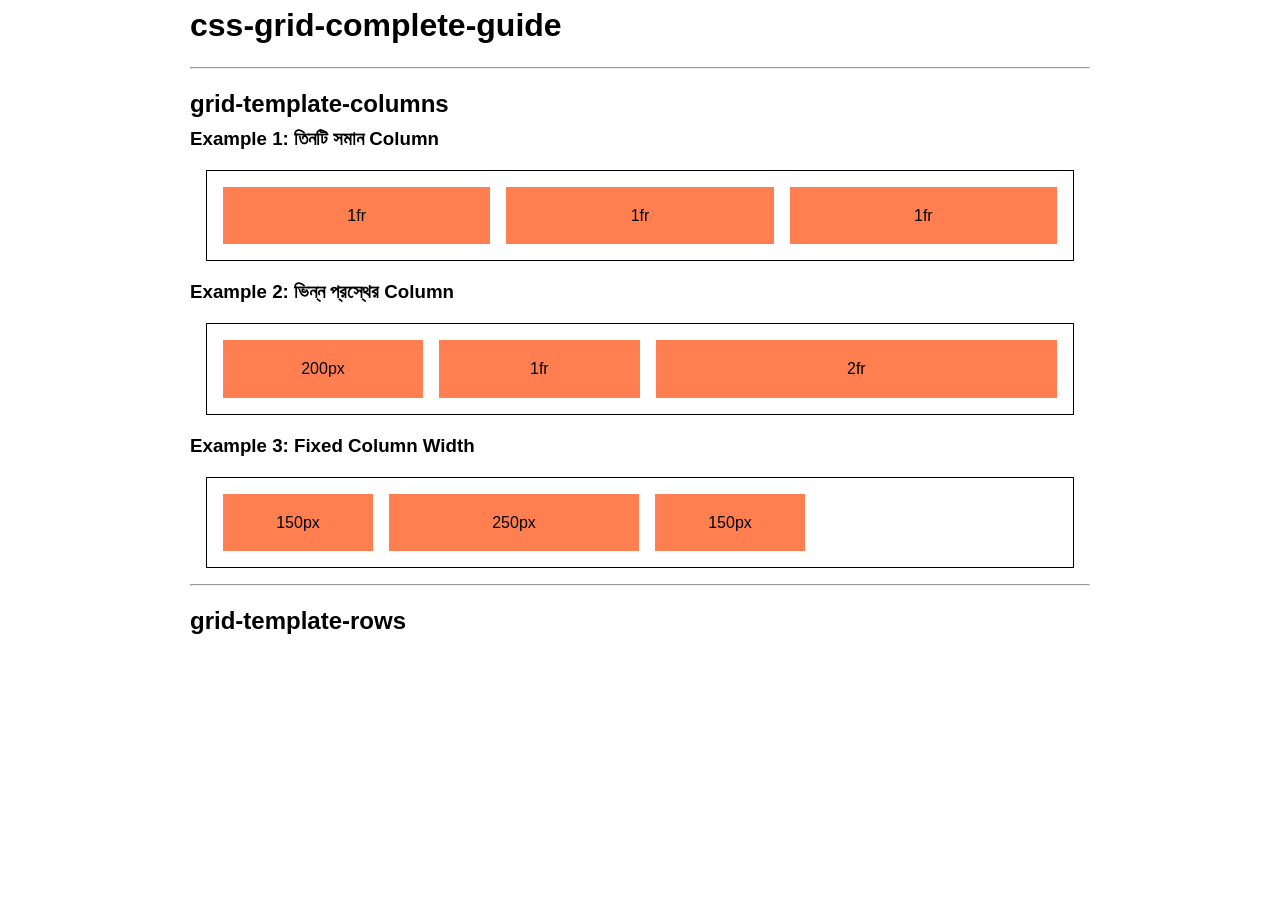
==== grid/css-grid-complete-guide.html @ 94cc9fbb "first commit" ====
<!DOCTYPE html>
<html lang="en">
<head>
    <meta charset="UTF-8">
    <meta name="viewport" content="width=device-width, initial-scale=1.0">
    <link rel="shortcut icon" href="../images/favicon.png" type="image/x-icon">
    <link rel="stylesheet" href="style.css">
    <title>css-grid-complete-guide</title>

</head>
<body>
    <div class="main_container">
        <h1>css-grid-complete-guide</h1>
<hr>
        <!----------  grid-template-columns ---------->
        <h2> grid-template-columns </h2>
        <h3>Example 1: তিনটি সমান Column</h3>
        <div class="container-column-01">
            <div class="box01"> 1fr </div>
            <div class="box01"> 1fr </div>
            <div class="box01"> 1fr </div>
        </div>

        <!-- Example 2: ভিন্ন প্রস্থের Column -->
         <h3>Example 2: ভিন্ন প্রস্থের Column</h3>
        <div class="container-column-02">
            <div class="box01">200px</div>
            <div class="box01">1fr</div>
            <div class="box01">2fr</div>
        </div>
        <!-- Example 3: Fixed Column Width -->
         <h3>Example 3: Fixed Column Width</h3>
         <div class="container-column-03">
            <div class="box01">150px</div>
            <div class="box01">250px</div>
            <div class="box01">150px</div>
        </div>
        <hr>
<!-- -------grid-template-rows------ -->
 <h2>grid-template-rows</h2>


    </div>
</body>
</html>
---- grid/style.css ----
* {
    margin: 0;
    padding: 0;
    box-sizing: border-box;
}
body {
    font-family: Arial, Helvetica, sans-serif;
    line-height: 1.6;
}

.main_container{
    width: 90%;
    max-width: 900px;
    margin: 0 auto;
}
hr{
  margin-block: 1rem;
}

/*----------  grid-template-columns ---------*/
/* example-1 */

/* .container-column{
  display: grid;
  grid-template-columns: 1fr 1fr 1fr;
  gap: 16px;
} */
.container-column-01 {
  display: grid;
  grid-template-columns: repeat(3, 1fr);  /* best practice */
  gap: 16px;
  border: 1px solid black;
  padding: 16px;
  margin: 16px;
} 
.box01{
    background-color: coral;
    text-align: center;
    padding: 16px;
}
/* Example 2: ভিন্ন প্রস্থের Column */
.container-column-02 {
            display: grid;
            grid-template-columns: 200px 1fr 2fr;
            gap: 16px;
            border: 1px solid black;
            padding: 16px;
            margin: 16px;
          }
/* Example 3: Fixed Column Width */
.container-column-03 {
            display: grid;
            grid-template-columns: 150px 250px 150px;
            gap: 16px;
            border: 1px solid black;
            padding: 16px;
            margin: 16px;
          }
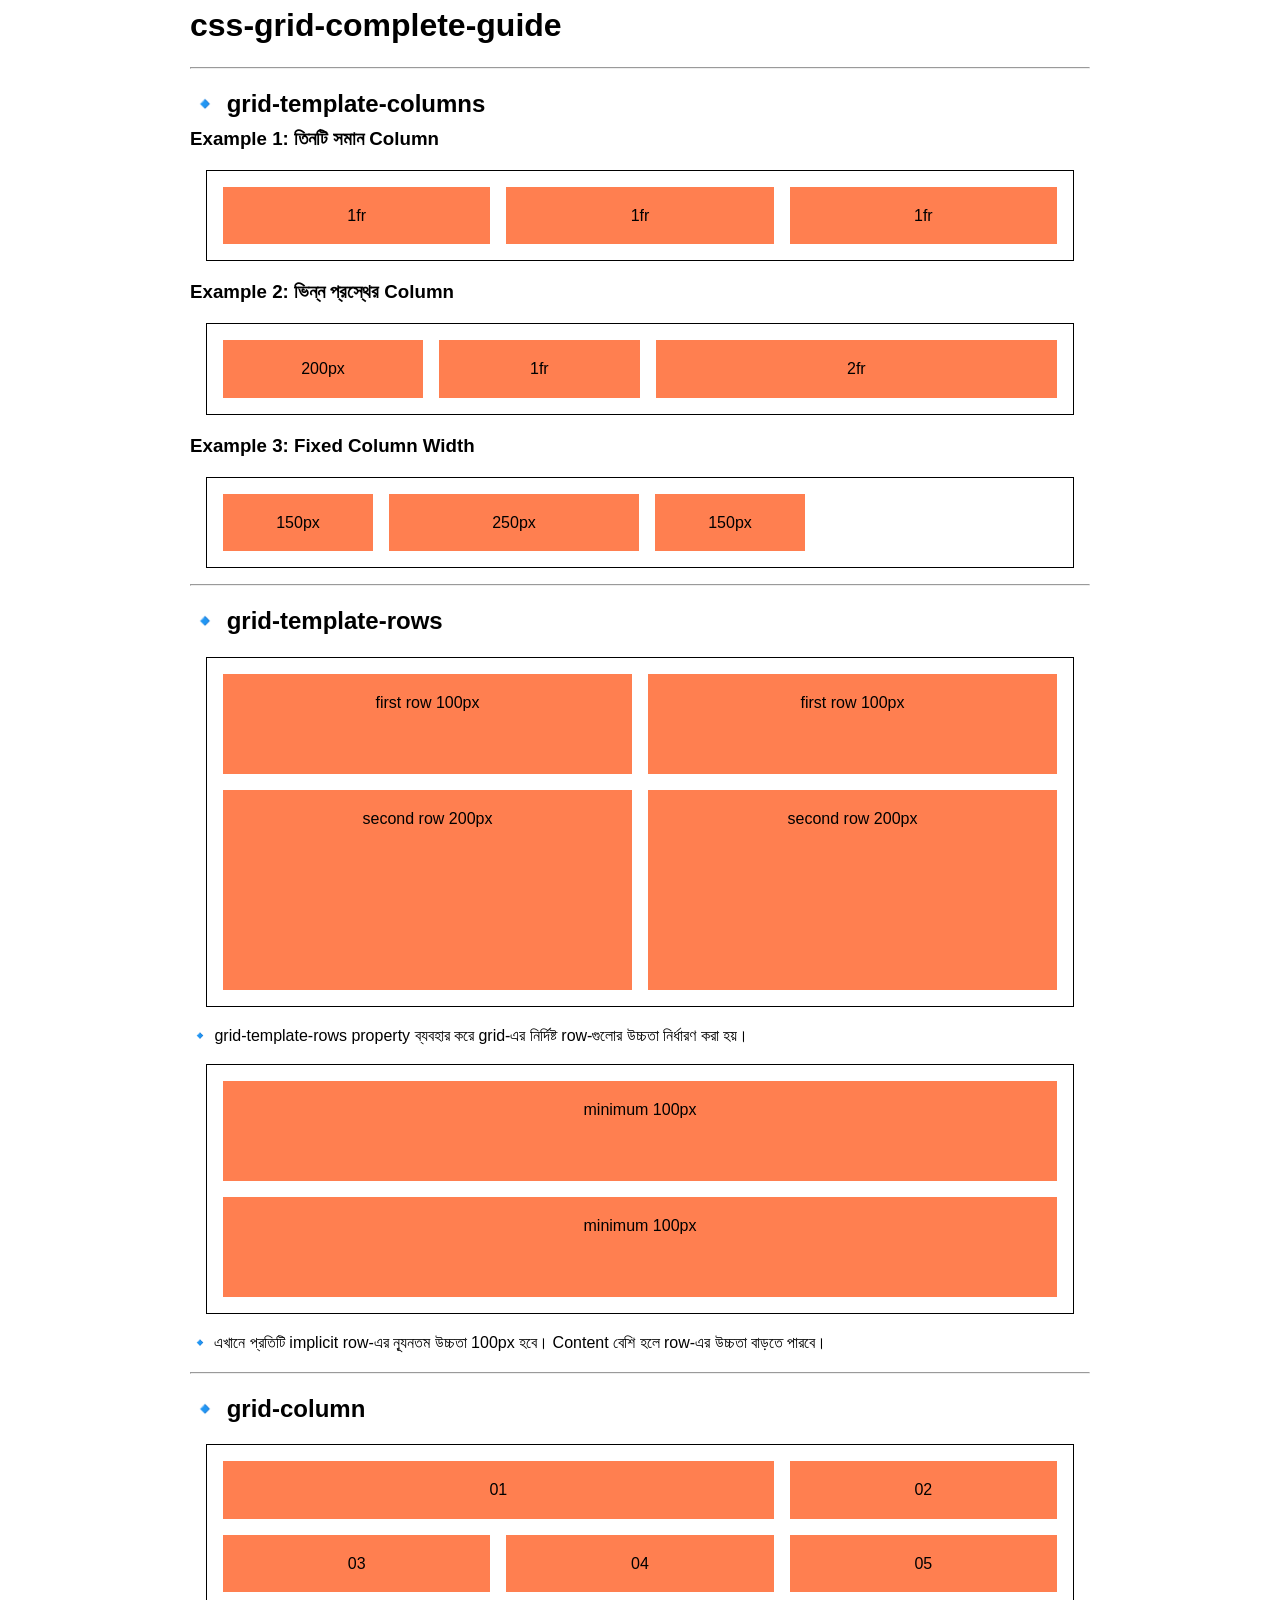
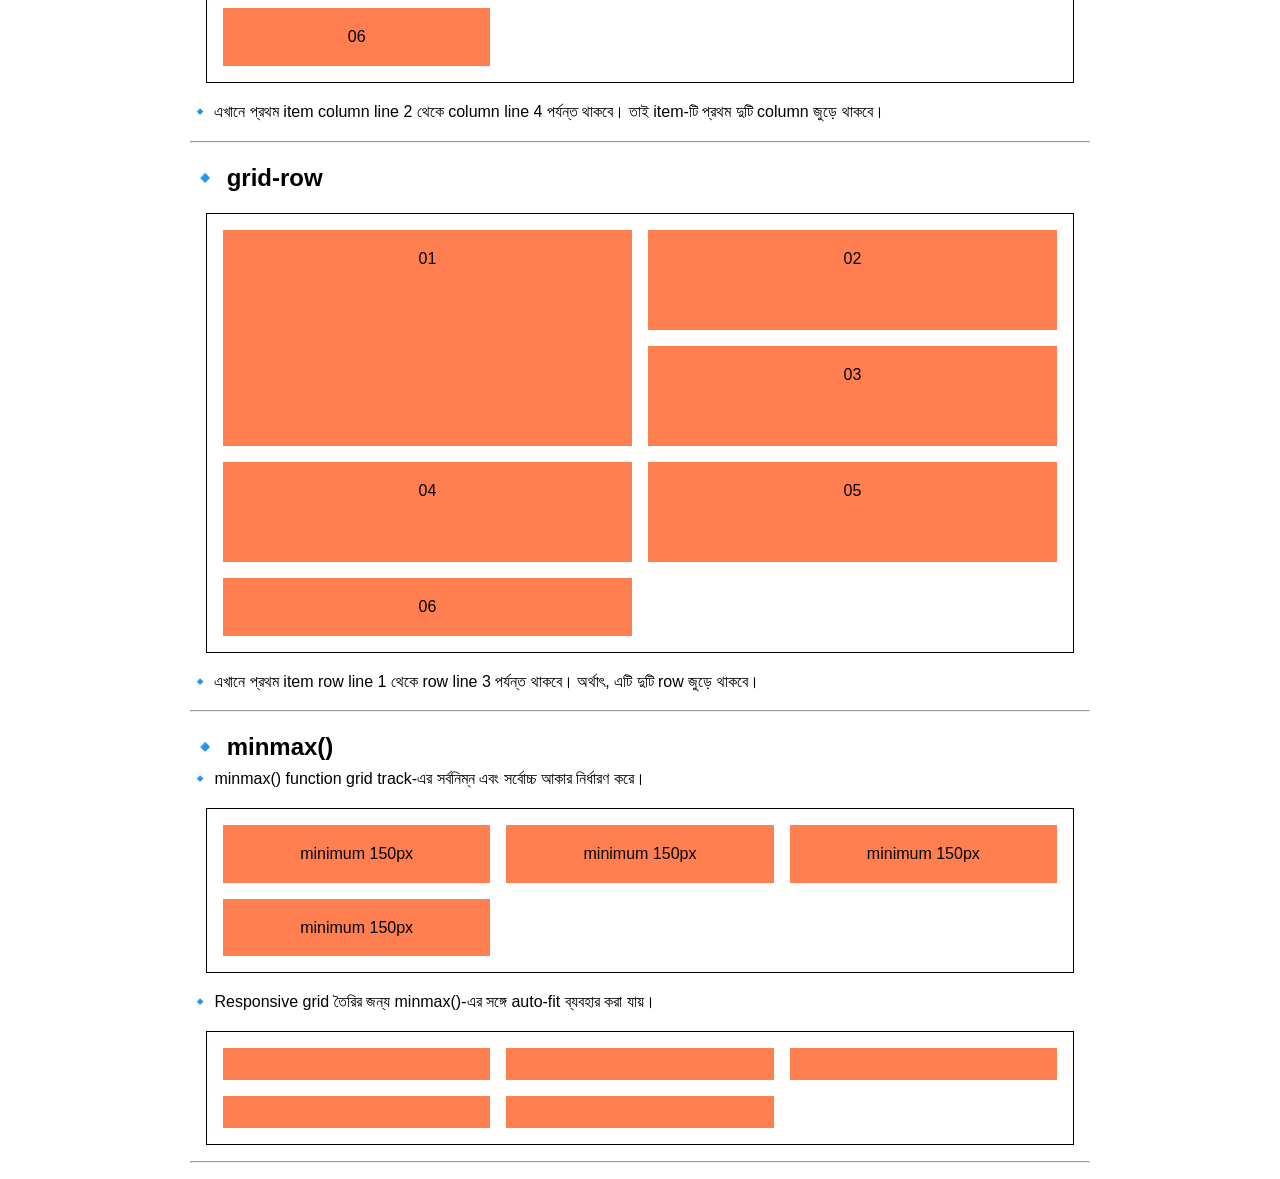
==== commit 498ef8dd: "2nd add" ====
--- a/grid/css-grid-complete-guide.html
+++ b/grid/css-grid-complete-guide.html
@@ -13,32 +13,87 @@
         <h1>css-grid-complete-guide</h1>
 <hr>
         <!----------  grid-template-columns ---------->
-        <h2> grid-template-columns </h2>
+        <h2>🔹 grid-template-columns </h2>
         <h3>Example 1: তিনটি সমান Column</h3>
-        <div class="container-column-01">
-            <div class="box01"> 1fr </div>
-            <div class="box01"> 1fr </div>
-            <div class="box01"> 1fr </div>
+        <div class="container-template-column-01">
+            <div class="item"> 1fr </div>
+            <div class="item"> 1fr </div>
+            <div class="item"> 1fr </div>
         </div>
 
         <!-- Example 2: ভিন্ন প্রস্থের Column -->
          <h3>Example 2: ভিন্ন প্রস্থের Column</h3>
-        <div class="container-column-02">
-            <div class="box01">200px</div>
-            <div class="box01">1fr</div>
-            <div class="box01">2fr</div>
+        <div class="container-template-column-02">
+            <div class="item">200px</div>
+            <div class="item">1fr</div>
+            <div class="item">2fr</div>
         </div>
         <!-- Example 3: Fixed Column Width -->
          <h3>Example 3: Fixed Column Width</h3>
-         <div class="container-column-03">
-            <div class="box01">150px</div>
-            <div class="box01">250px</div>
-            <div class="box01">150px</div>
+         <div class="container-template-column-03">
+            <div class="item">150px</div>
+            <div class="item">250px</div>
+            <div class="item">150px</div>
         </div>
         <hr>
 <!-- -------grid-template-rows------ -->
- <h2>grid-template-rows</h2>
-
+ <h2>🔹 grid-template-rows</h2>
+ <div class="container-template-row-01">
+            <div class="item">first row 100px</div>
+            <div class="item">first row 100px</div>
+            <div class="item">second row 200px</div>
+            <div class="item">second row 200px</div>
+ </div>
+ <p>🔹 grid-template-rows property ব্যবহার করে grid-এর নির্দিষ্ট row-গুলোর উচ্চতা নির্ধারণ করা হয়।</p>
+ 
+ <div class="container-template-row-02">
+        <div class="item">minimum 100px</div>
+        <div class="item">minimum 100px</div>
+</div>
+<p>🔹 এখানে প্রতিটি implicit row-এর ন্যূনতম উচ্চতা 100px হবে। Content বেশি হলে row-এর উচ্চতা বাড়তে পারবে।</p>
+<hr>
+<!-- ----- grid-column------ -->
+<h2>🔹 grid-column</h2>
+<div class="container-column">
+    <div class="item">01</div>
+    <div class="item">02</div>
+    <div class="item">03</div>
+    <div class="item">04</div>
+    <div class="item">05</div>
+    <div class="item">06</div>
+</div>
+<p>🔹 এখানে প্রথম item column line 2 থেকে column line 4 পর্যন্ত থাকবে। তাই item-টি প্রথম দুটি column জুড়ে থাকবে।</p>
+<hr>
+<!-- grid-row -->
+ <h2>🔹 grid-row</h2>
+ <div class="container-row">
+    <div class="item">01</div>
+    <div class="item">02</div>
+    <div class="item">03</div>
+    <div class="item">04</div>
+    <div class="item">05</div>
+    <div class="item">06</div>
+ </div>
+<p>🔹 এখানে প্রথম item row line 1 থেকে row line 3 পর্যন্ত থাকবে। অর্থাৎ, এটি দুটি row জুড়ে থাকবে।</p>
+<hr>
+<!-- minmax() -->
+ <h2>🔹 minmax()</h2>
+ <p>🔹 minmax() function grid track-এর সর্বনিম্ন এবং সর্বোচ্চ আকার নির্ধারণ করে।</p>
+ <div class="container-minmax-01">
+    <div class="item">minimum 150px</div>
+    <div class="item">minimum 150px</div>
+    <div class="item">minimum 150px</div>
+    <div class="item">minimum 150px</div>
+ </div>
+ <p>🔹 Responsive grid তৈরির জন্য minmax()-এর সঙ্গে auto-fit ব্যবহার করা যায়।</p>
+ <div class="container-minmax-02">
+    <div class="item"></div>
+    <div class="item"></div>
+    <div class="item"></div>
+    <div class="item"></div>
+    <div class="item"></div>
+ </div>
+ <hr>
 
     </div>
 </body>
--- a/grid/style.css
+++ b/grid/style.css
@@ -25,7 +25,7 @@
   grid-template-columns: 1fr 1fr 1fr;
   gap: 16px;
 } */
-.container-column-01 {
+.container-template-column-01 {
   display: grid;
   grid-template-columns: repeat(3, 1fr);  /* best practice */
   gap: 16px;
@@ -33,26 +33,95 @@
   padding: 16px;
   margin: 16px;
 } 
-.box01{
+.item{
     background-color: coral;
     text-align: center;
     padding: 16px;
 }
 /* Example 2: ভিন্ন প্রস্থের Column */
-.container-column-02 {
-            display: grid;
-            grid-template-columns: 200px 1fr 2fr;
-            gap: 16px;
-            border: 1px solid black;
-            padding: 16px;
-            margin: 16px;
-          }
+.container-template-column-02 {
+  display: grid;
+  grid-template-columns: 200px 1fr 2fr;
+  gap: 16px;
+  border: 1px solid black;
+  padding: 16px;
+  margin: 16px;
+}
 /* Example 3: Fixed Column Width */
-.container-column-03 {
-            display: grid;
-            grid-template-columns: 150px 250px 150px;
-            gap: 16px;
-            border: 1px solid black;
-            padding: 16px;
-            margin: 16px;
-          }
+.container-template-column-03 {
+  display: grid;
+  grid-template-columns: 150px 250px 150px;
+  gap: 16px;
+  border: 1px solid black;
+  padding: 16px;
+  margin: 16px;
+}
+/* ---------- grid-template-rows ----------- */
+.container-template-row-01{
+  display: grid;
+  grid-template-columns: repeat(2, 1fr);
+  grid-template-rows: 100px 200px;
+  gap: 16px;
+  border: 1px solid black;
+  padding: 16px;
+  margin: 16px;
+}
+.container-template-row-02{
+  display: grid;
+  grid-auto-rows: minmax(100px, auto);
+  gap: 16px;
+  border: 1px solid black;
+  padding: 16px;
+  margin: 16px;
+}
+/* --------- grid-column-------- */
+.container-column{
+  display: grid;
+  grid-template-columns: repeat(3, 1fr);
+  gap: 16px;
+  border: 1px solid black;
+  padding: 16px;
+  margin: 16px;
+}
+/* .container-column .item:first-child {
+  grid-column: 1 / 3;
+} */
+.container-column .item:first-child {
+  grid-column: span 2;
+}
+
+/* ------------ grid-row ------------- */
+.container-row{
+  display: grid;
+  grid-template-columns: repeat(2, 1fr);
+  grid-template-rows: repeat(3, 100px);
+  gap: 16px;
+  border: 1px solid black;
+  padding: 16px;
+  margin: 16px;
+}
+
+.container-row .item:first-child {
+  grid-row: 1 / 3;
+}
+/* .container-row .item:first-child {
+  grid-row: span 2;
+} */
+
+/* ------minmax()------------- */
+.container-minmax-01{
+  display: grid;
+  grid-template-columns: repeat(3, minmax(150px, 1fr));
+  gap: 16px;
+  border: 1px solid black;
+  padding: 16px;
+  margin: 16px;
+}
+.container-minmax-02{
+  display: grid;
+  grid-template-columns: repeat(auto-fit, minmax(220px, 1fr));
+  gap: 16px;
+  border: 1px solid black;
+  padding: 16px;
+  margin: 16px;
+}
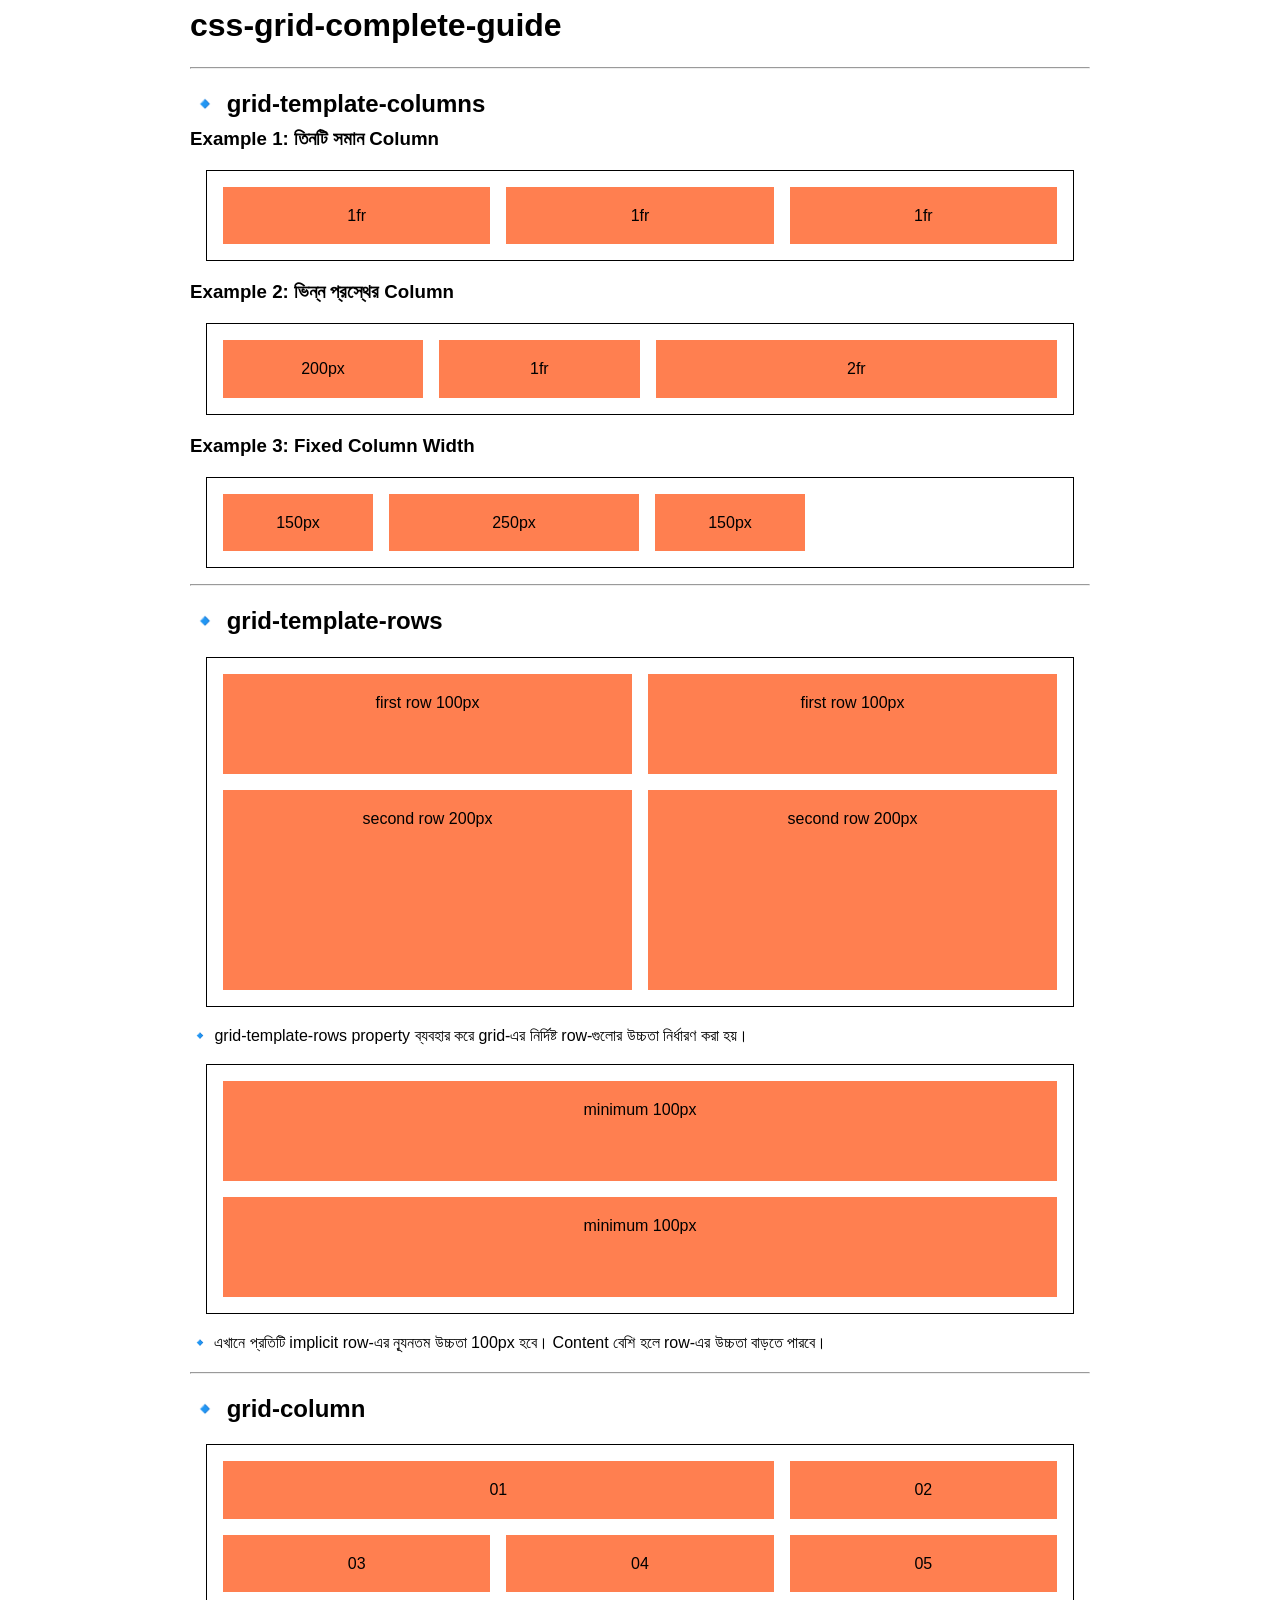
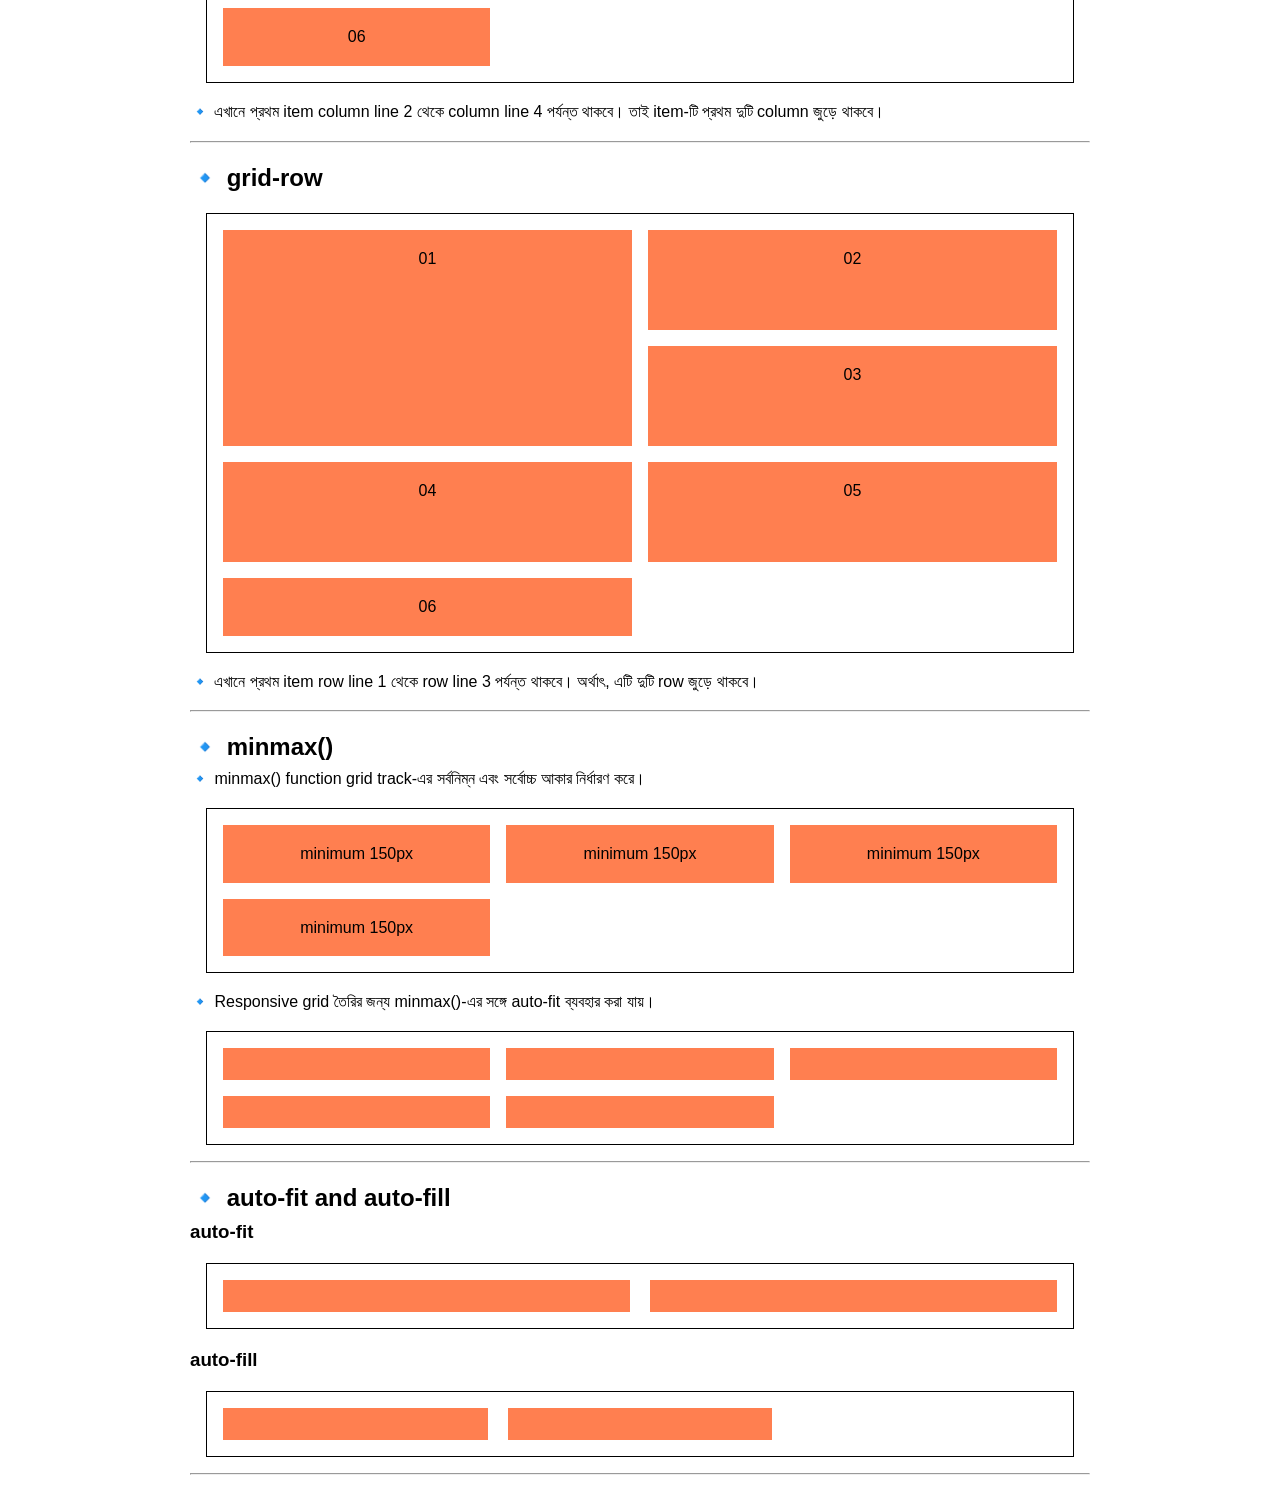
==== commit bbdc6d6a: "3rd & complete" ====
--- a/grid/css-grid-complete-guide.html
+++ b/grid/css-grid-complete-guide.html
@@ -94,6 +94,20 @@
     <div class="item"></div>
  </div>
  <hr>
+ <!------- auto-fit and auto-fill ------->
+ <h2>🔹 auto-fit and auto-fill</h2>
+ <h3>auto-fit</h3>
+ <div class="auto-fit-container">
+    <div class="item"></div>
+    <div class="item"></div>
+ </div>
+ <h3>auto-fill</h3>
+ <div class="auto-fill-container">
+    <div class="item"></div>
+    <div class="item"></div>
+ </div>
+ <hr>
+
 
     </div>
 </body>
--- a/grid/style.css
+++ b/grid/style.css
@@ -125,3 +125,21 @@
   padding: 16px;
   margin: 16px;
 }
+/* ---------- auto-fit and auto-fill --------- */
+.auto-fit-container{
+  display: grid;
+  grid-template-columns: repeat(auto-fit, minmax(220px, 1fr));
+  gap: 20px;
+  border: 1px solid black;
+  padding: 16px;
+  margin: 16px;
+}
+.auto-fill-container{
+  display: grid;
+  grid-template-columns: repeat(auto-fill, minmax(220px, 1fr));
+  gap: 20px;
+  border: 1px solid black;
+  padding: 16px;
+  margin: 16px;
+}
+
